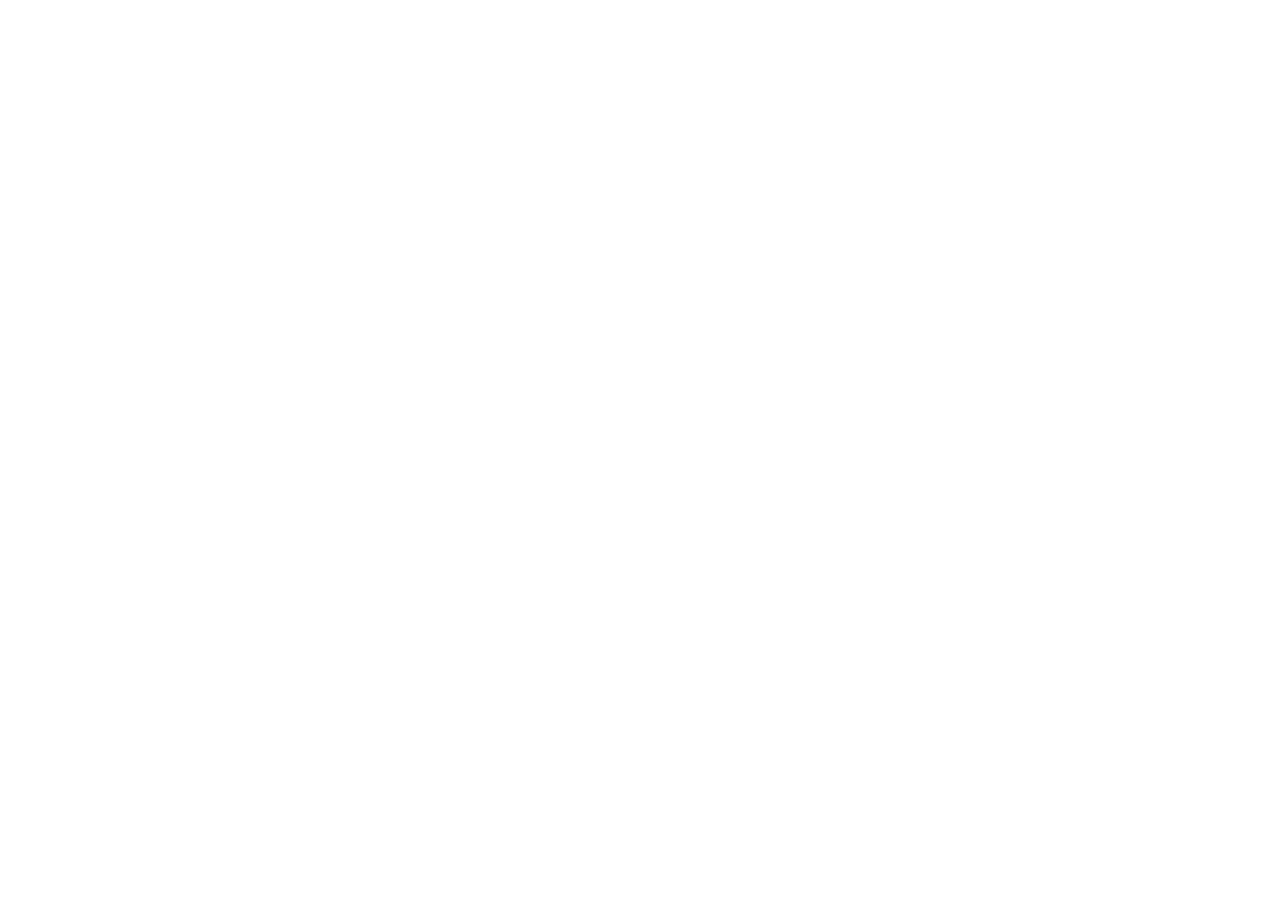
==== index.html @ e86a1c3f "primeiro commit do HTML" ====
<!DOCTYPE html>
<html lang="en">
<head>
    <meta charset="UTF-8">
    <meta name="viewport" content="width=device-width, initial-scale=1.0">
    <title>Feedback</title>
</head>
<body>
    
</body>
</html>
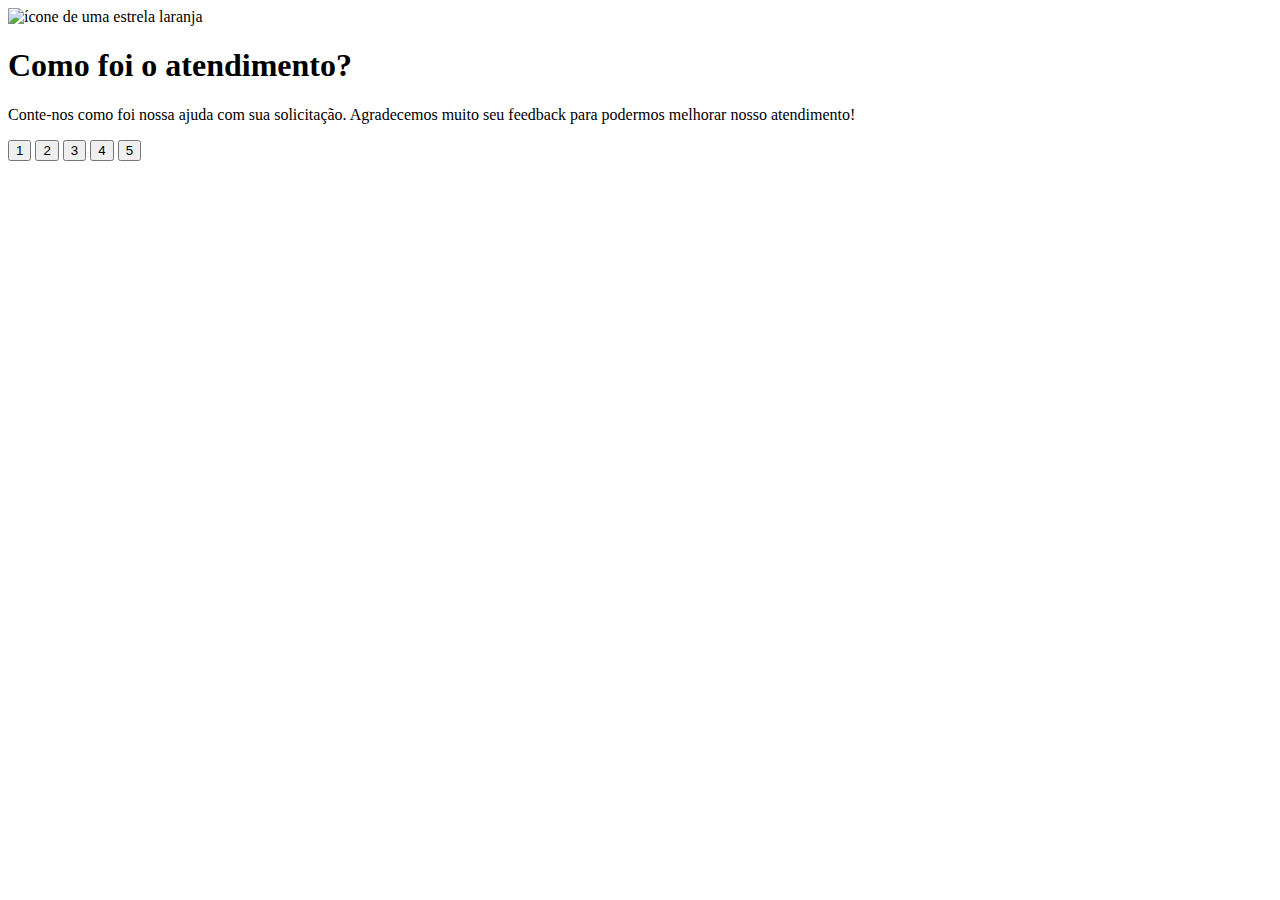
==== commit 7d155888: "segundo commit do HTML" ====
--- a/index.html
+++ b/index.html
@@ -6,6 +6,22 @@
     <title>Feedback</title>
 </head>
 <body>
-    
+    <div class="card"> 
+    <div>
+        <img src="./images/icon-star.svg" alt="ícone de uma estrela laranja">
+    </div>
+
+    <h1>Como foi o atendimento?</h1>
+   
+    <p>Conte-nos como foi nossa ajuda com sua solicitação. Agradecemos muito seu feedback para podermos melhorar nosso atendimento!</p>
+
+    <div>
+    <button>1</button>
+    <button>2</button>
+    <button>3</button>
+    <button>4</button>
+    <button>5</button>
+    </div>
+    </div>
 </body>
 </html>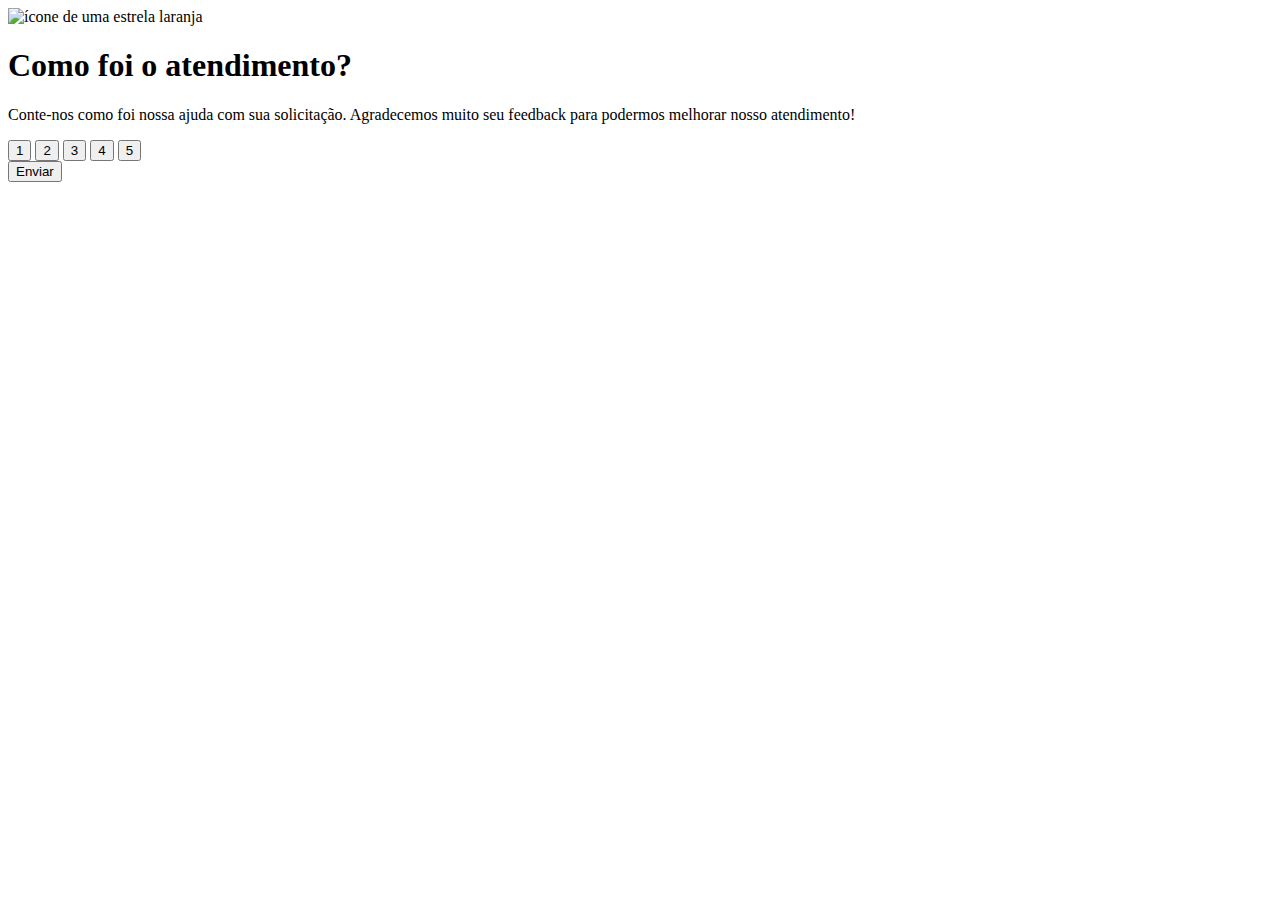
==== commit 364e39a7: "terceiro commit do HTML" ====
--- a/index.html
+++ b/index.html
@@ -7,7 +7,7 @@
 </head>
 <body>
     <div class="card"> 
-    <div>
+    <div class="estrela">
         <img src="./images/icon-star.svg" alt="ícone de uma estrela laranja">
     </div>
 
@@ -15,13 +15,15 @@
    
     <p>Conte-nos como foi nossa ajuda com sua solicitação. Agradecemos muito seu feedback para podermos melhorar nosso atendimento!</p>
 
-    <div>
+    <div class="notas">
     <button>1</button>
     <button>2</button>
     <button>3</button>
     <button>4</button>
     <button>5</button>
     </div>
+
+    <button>Enviar</button>
     </div>
 </body>
 </html>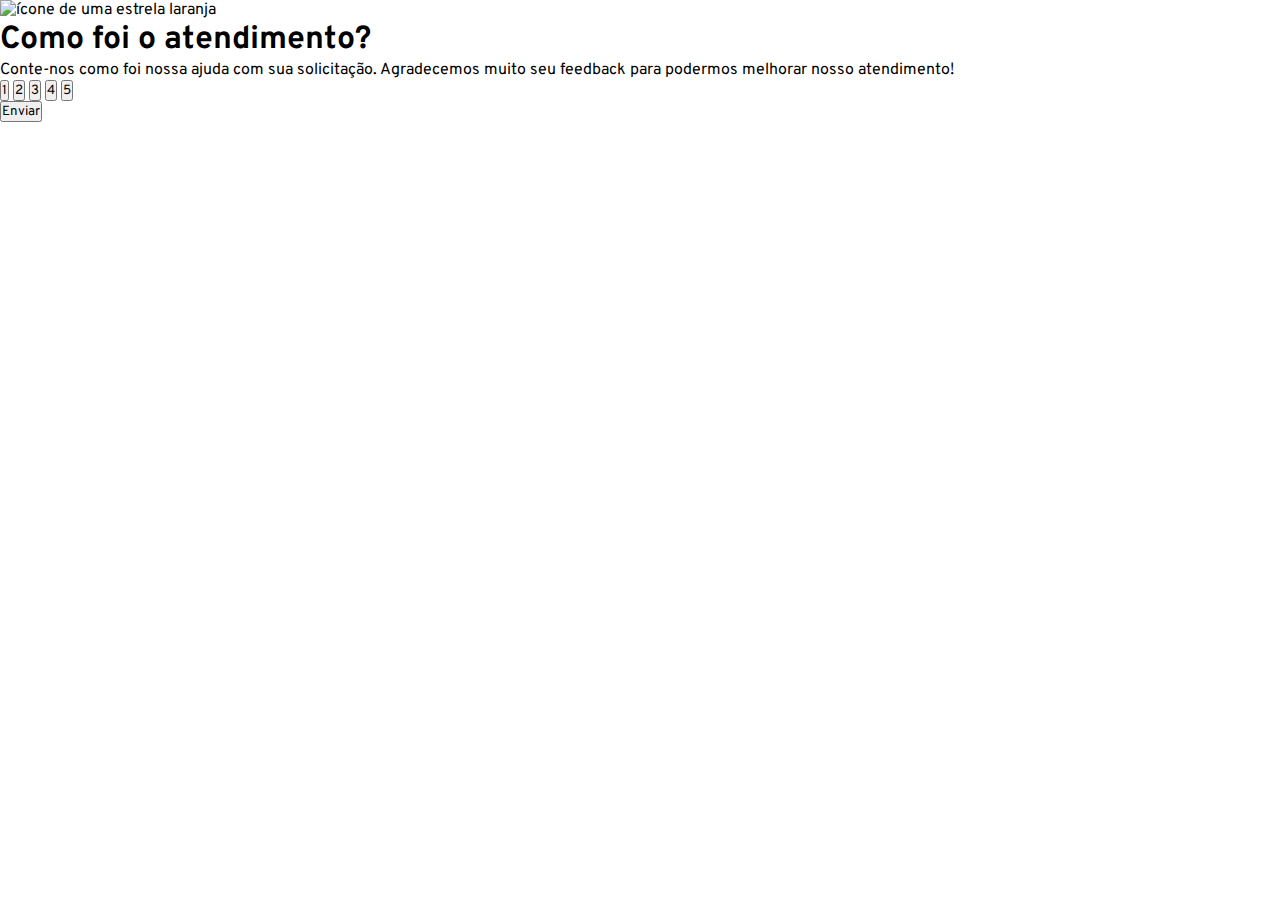
==== commit d21946cd: "quarto commit do HTML e primeiro commit do CSSs" ====
--- a/index.html
+++ b/index.html
@@ -3,6 +3,10 @@
 <head>
     <meta charset="UTF-8">
     <meta name="viewport" content="width=device-width, initial-scale=1.0">
+    <link rel="stylesheet" href="style.css">
+    <link rel="preconnect" href="https://fonts.googleapis.com">
+    <link rel="preconnect" href="https://fonts.gstatic.com" crossorigin>
+    <link href="https://fonts.googleapis.com/css2?family=Overpass:ital,wght@0,100..900;1,100..900&display=swap" rel="stylesheet">
     <title>Feedback</title>
 </head>
 <body>
--- a/style.css
+++ b/style.css
@@ -0,0 +1,6 @@
+*{
+    margin: 0;
+    padding: 0;
+    box-sizing: border-box;
+    font-family: "Overpass", sans-serif;
+}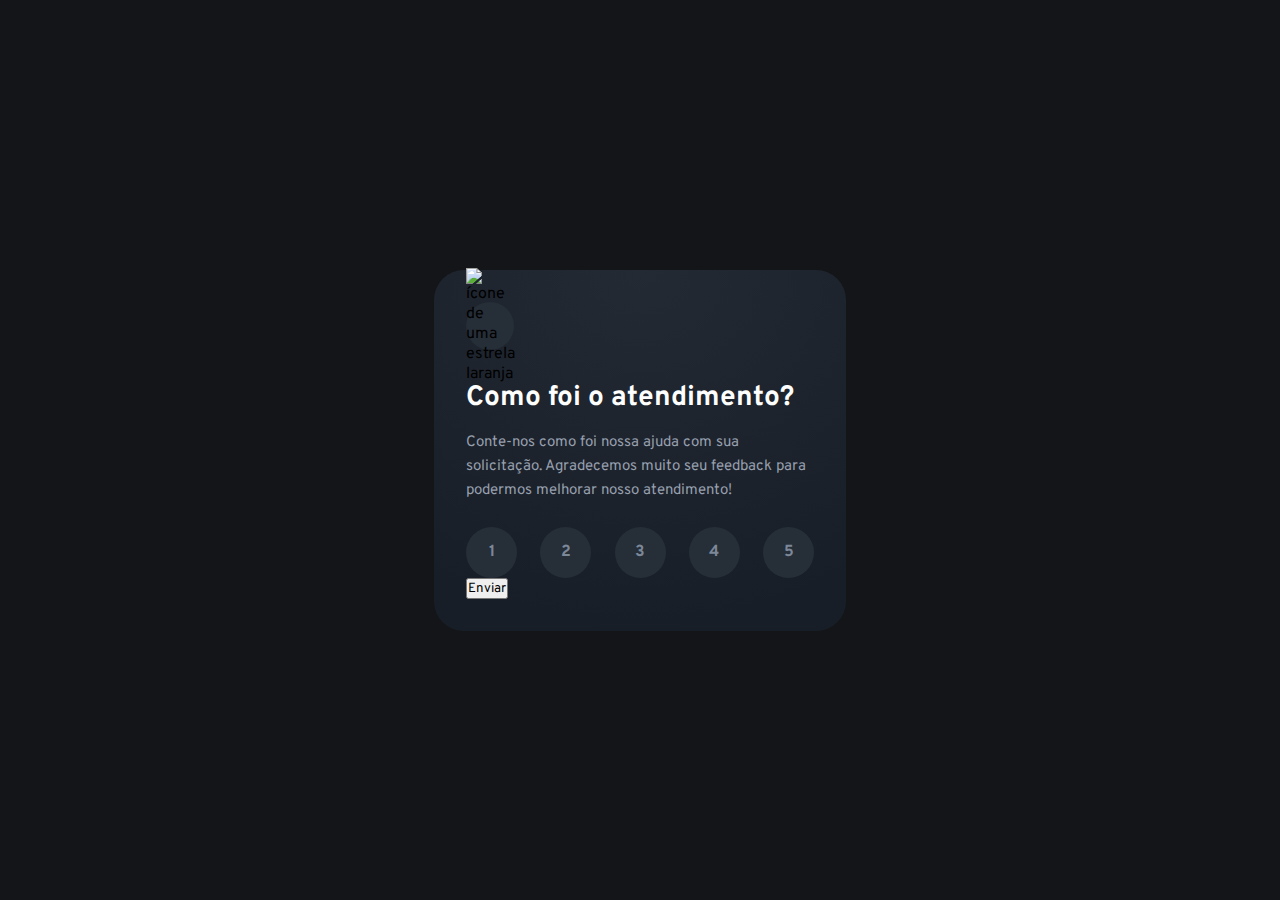
==== commit 432d0f40: "quinto commit do CSS" ====
--- a/index.html
+++ b/index.html
@@ -19,7 +19,7 @@
    
     <p>Conte-nos como foi nossa ajuda com sua solicitação. Agradecemos muito seu feedback para podermos melhorar nosso atendimento!</p>
 
-    <div class="notas">
+    <div class="botoes">
     <button>1</button>
     <button>2</button>
     <button>3</button>
--- a/style.css
+++ b/style.css
@@ -3,4 +3,81 @@
     padding: 0;
     box-sizing: border-box;
     font-family: "Overpass", sans-serif;
+    -webkit-font-smoothing: antialiased;
+}
+
+:root {
+   --dark-blue: #262E38;
+   --light-grey: #969FAD;
+   --medium-grey: #7C8798;
+   --orange: #FC7614;
+   --white: #FFF;
+   --very-dark-blue: #131518;
+   --black-gradient: radial-gradient(98.96% 98.96% at 50% 0%, #232A34 0%, #181E27 100%);
+}
+
+body{
+    background-color: var(--very-dark-blue);
+
+    height: 100svh;
+
+    display: flex;
+    justify-content: center;
+    align-items: center;
+}
+
+.card{
+    background: var(--black-gradient);
+    max-width: 412px;
+    padding: 32px;
+    border-radius: 30px;
+}
+
+
+.estrela{
+    background-color: var(--dark-blue);
+    width: 48px;
+    height: 48px;
+
+    display: flex;
+    justify-content: center;
+    align-items: center;
+
+    border-radius: 50%;
+
+    margin-bottom: 30px;
+}
+
+.card h1{
+    color: var(--white);
+    font-size: 28px;
+    margin-bottom: 15px;
+}
+
+.card p{
+    color: var(--light-grey);
+    font-size: 15px;
+    line-height: 24px;
+    margin-bottom: 24px;
+}
+
+.botoes{
+    display: flex;
+    justify-content: space-between;
+}
+
+.botoes button {
+    width: 51px;
+    height: 51px;
+    font-size: 16px;
+    font-weight: 700;
+    line-height: 24px;
+    border-radius: 50%;
+    border: none;
+    color: var(--medium-grey);
+    background-color: var(--dark-blue);
+}
+
+.botoes button:hover{
+    
 }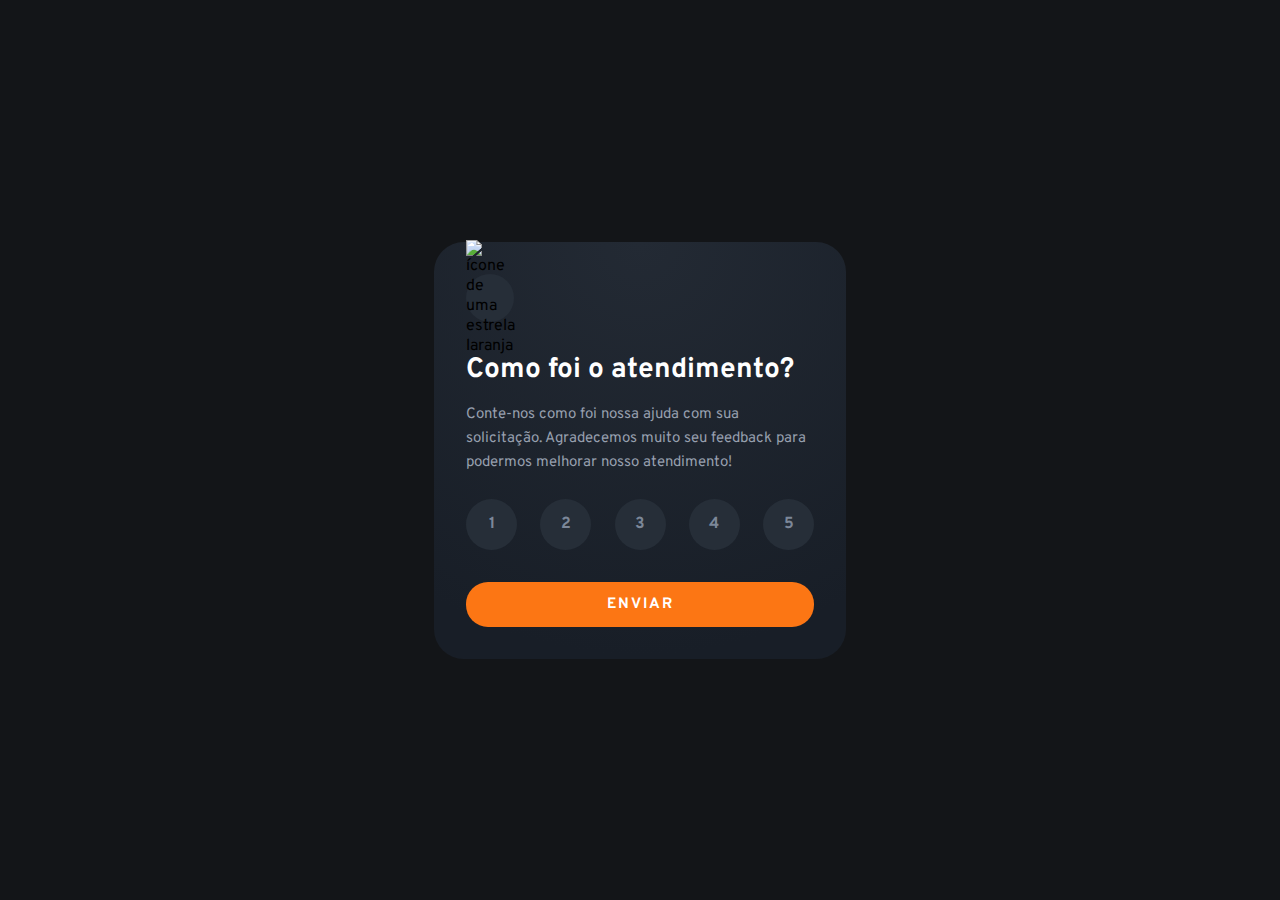
==== commit e3305b96: "quinto commit do HTML e sexto commit do CSS" ====
--- a/index.html
+++ b/index.html
@@ -27,7 +27,8 @@
     <button>5</button>
     </div>
 
-    <button>Enviar</button>
+    
+    <a href="">Enviar</a>
     </div>
 </body>
 </html>--- a/style.css
+++ b/style.css
@@ -52,6 +52,7 @@
     color: var(--white);
     font-size: 28px;
     margin-bottom: 15px;
+
 }
 
 .card p{
@@ -64,6 +65,7 @@
 .botoes{
     display: flex;
     justify-content: space-between;
+    margin-bottom: 32px;
 }
 
 .botoes button {
@@ -76,8 +78,44 @@
     border: none;
     color: var(--medium-grey);
     background-color: var(--dark-blue);
+
+    transition: all ease-in-out 0.3s;
 }
 
-.botoes button:hover{
-    
+.botoes button:hover {
+    color: var(--white);
+    background-color: var(--orange);
+    cursor: pointer;
+
+}
+
+.botoes button:focus {
+    color: var(--white);
+    background-color: var(--light-grey);
+}
+
+.card > a {
+    display: block;
+    width: 100%;
+    padding: 13px;
+    background-color: var(--orange);
+    border: none;
+    border-radius: 22px;
+
+    font-size: 15px;
+    font-weight: 700;
+    text-transform: uppercase;
+    letter-spacing: 2px;
+    color: var(--white);
+    text-align: center;
+    text-decoration: none;
+
+    transition: all ease-in-out 0.3s;
+
+}
+
+.card > a:hover {
+    color: var(--orange);
+    background-color: var(--white);
+    cursor: pointer;
 }